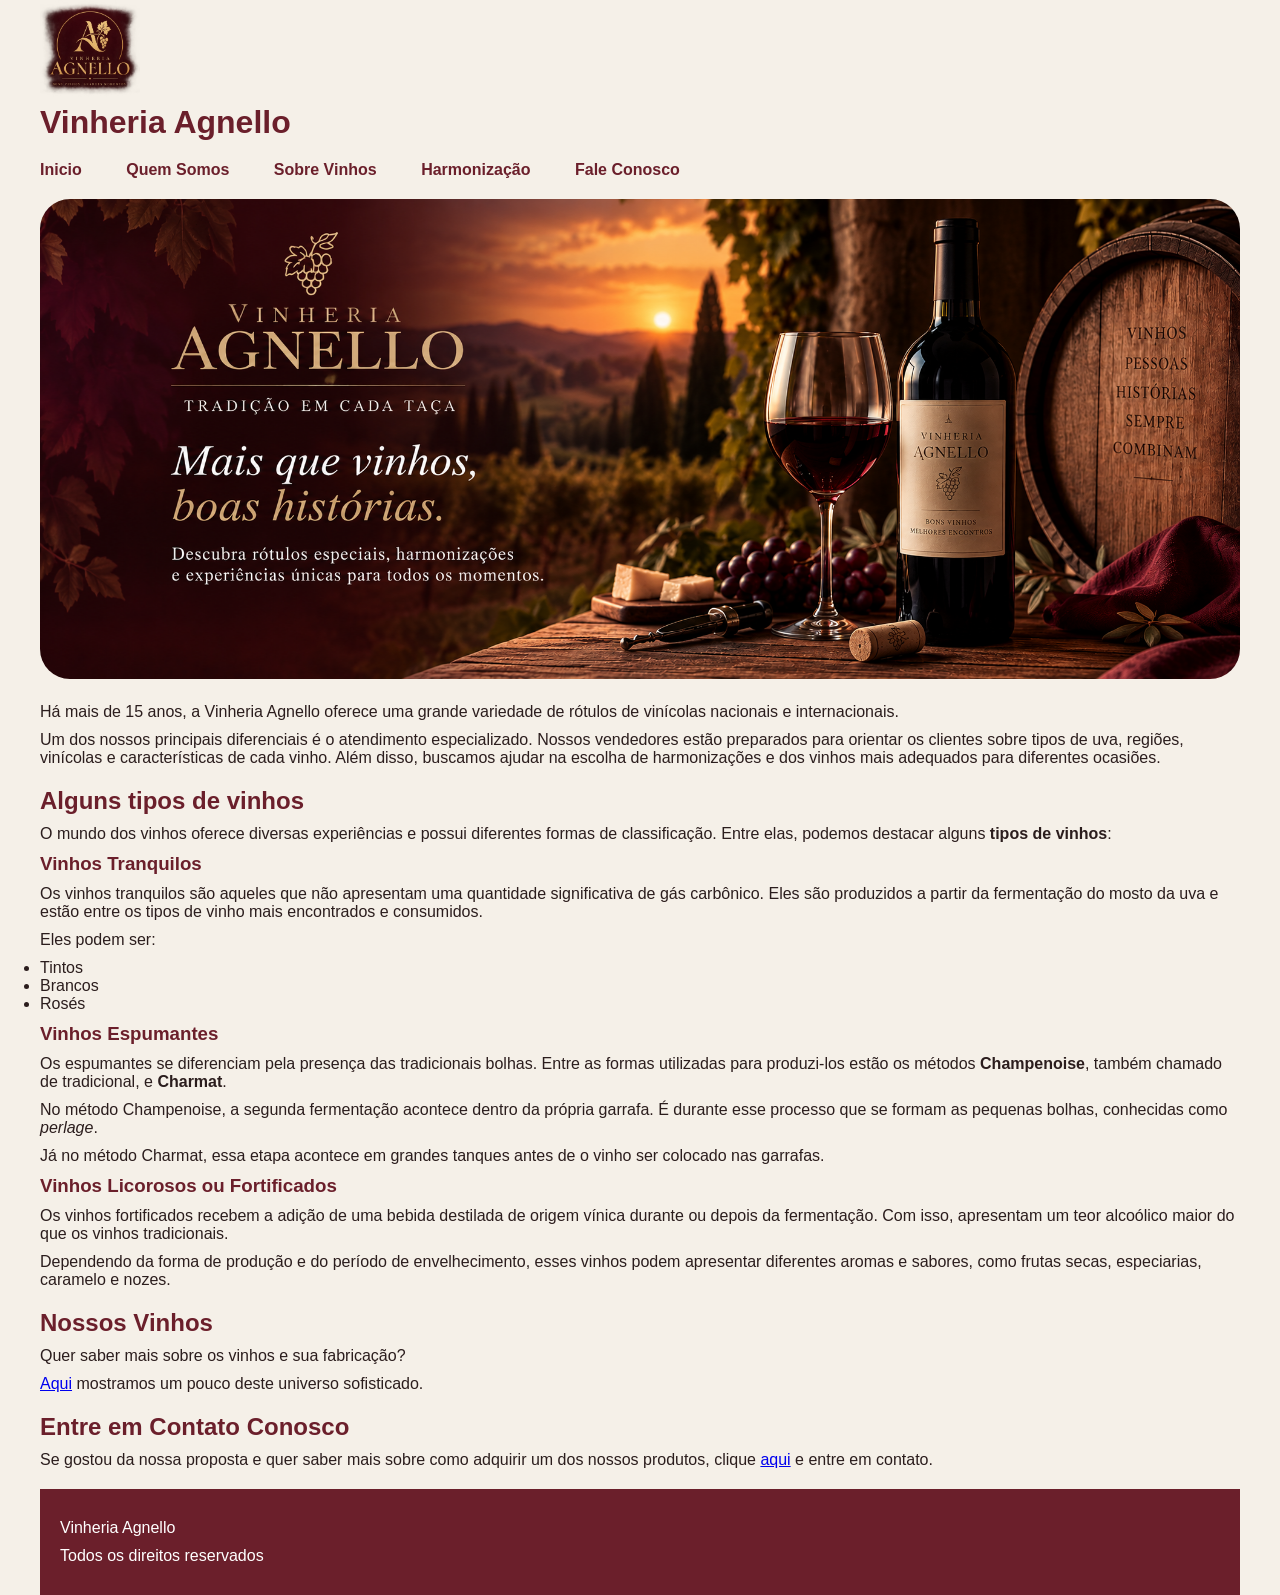
==== index.html @ a8ea4445 "feat: criação e estilização da página inicial" ====
<!DOCTYPE html>
<html lang="pt-br">

<head>
  <meta charset="UTF-8">
  <meta name="viewport" content="width=device-width, initial-scale=1.0">

  <title>Vinheria Agnello</title>

  <link rel="stylesheet" href="./src/css/style.css">
</head>

<body class="container">

  <header>
    <a href="./index.html">
      <img id="logo" src="./src/assets/imgs/logo.png" alt="Logo da Vinheria Agnello">
    </a>
    <h1>Vinheria Agnello</h1>

    <nav class="menu">
      <a href="./index.html">Inicio</a>
      <a href="./src/pages/quem-somos.html">Quem Somos</a>
      <a href="./src/pages/sobre-vinhos.html">Sobre Vinhos</a>
      <a href="./src/pages/harmonizacao.html">Harmonização</a>
      <a href="./src/pages/fale-conosco.html">Fale Conosco</a>
    </nav>
  </header>

  <main>
    <section>
      <img
        class="banner-principal"
        src="./src/assets/imgs/banner vinheria.png"
        alt="Banner da Vinheria Agnello"
      >
    </section>

    <section>
      <p>
        Há mais de 15 anos, a Vinheria Agnello oferece uma grande variedade de
        rótulos de vinícolas nacionais e internacionais.
      </p>

      <p>
        Um dos nossos principais diferenciais é o atendimento especializado.
        Nossos vendedores estão preparados para orientar os clientes sobre
        tipos de uva, regiões, vinícolas e características de cada vinho.
        Além disso, buscamos ajudar na escolha de harmonizações e dos vinhos
        mais adequados para diferentes ocasiões.
      </p>
    </section>

    <section>
      <h2>Alguns tipos de vinhos</h2>

      <p>
        O mundo dos vinhos oferece diversas experiências e possui diferentes
        formas de classificação. Entre elas, podemos destacar alguns
        <strong>tipos de vinhos</strong>:
      </p>

      <article>
        <h3>Vinhos Tranquilos</h3>

        <p>
          Os vinhos tranquilos são aqueles que não apresentam uma quantidade
          significativa de gás carbônico. Eles são produzidos a partir da
          fermentação do mosto da uva e estão entre os tipos de vinho mais
          encontrados e consumidos.
        </p>

        <p>Eles podem ser:</p>

        <ul>
          <li>Tintos</li>
          <li>Brancos</li>
          <li>Rosés</li>
        </ul>
      </article>

      <article>
        <h3>Vinhos Espumantes</h3>

        <p>
          Os espumantes se diferenciam pela presença das tradicionais bolhas.
          Entre as formas utilizadas para produzi-los estão os métodos
          <span class="negrito">Champenoise</span>, também chamado de tradicional,
          e <span class="negrito">Charmat</span>.
        </p>

        <p>
          No método Champenoise, a segunda fermentação acontece dentro da própria
          garrafa. É durante esse processo que se formam as pequenas bolhas,
          conhecidas como <span class="italico">perlage</span>.
        </p>

        <p>
          Já no método Charmat, essa etapa acontece em grandes tanques antes
          de o vinho ser colocado nas garrafas.
        </p>
      </article>

      <article>
        <h3>Vinhos Licorosos ou Fortificados</h3>

        <p>
          Os vinhos fortificados recebem a adição de uma bebida destilada de
          origem vínica durante ou depois da fermentação. Com isso, apresentam
          um teor alcoólico maior do que os vinhos tradicionais.
        </p>

        <p>
          Dependendo da forma de produção e do período de envelhecimento,
          esses vinhos podem apresentar diferentes aromas e sabores, como
          frutas secas, especiarias, caramelo e nozes.
        </p>
      </article>
    </section>

    <section>
      <h2>Nossos Vinhos</h2>
      <p>

        Quer saber mais sobre os vinhos e sua fabricação?
      </p>

      <p>
        <a href="./src/pages/sobre-vinhos.html">Aqui</a> mostramos um pouco deste universo sofisticado.
      </p>
    </section>

    <section>
      <h2>Entre em Contato Conosco</h2>

      <p>
        Se gostou da nossa proposta e quer saber mais sobre como adquirir um
        dos nossos produtos, clique <a href="./src/pages/fale-conosco.html">aqui</a> e entre em contato.
      </p>
    </section>

  </main>

  <footer>
    <p>Vinheria Agnello</p>
    <p>Todos os direitos reservados</p>
  </footer>

</body>

</html>
---- src/css/style.css ----
/* =========================
   ESTILOS GLOBAIS
========================= */

* {
  margin: 0;
  padding: 0;
}

body {
  background: #f5f0e8;
  color: #2b1d1d;
  font-family: Arial, sans-serif;
}

.container {
  width: 1200px;
  margin: 0 auto;
}

h1, h2, h3 {
  color: #6b1f2b;
}

p, h3 {
  margin: 10px 0;
}

.negrito {
  font-weight: bold;
}

.italico {
  font-style: italic;
}


/* =========================
   HEADER E MENU
========================= */

#logo {
  width: 100px;
}

.menu {
  margin-top: 20px;
}

.menu a {
  color: #6b1f2b;
  margin-right: 40px;
  text-decoration: none;
  font-weight: bold;
}


/* =========================
   HOME
========================= */

section {
  margin: 20px 0;
}

.banner-principal {
  width: 100%;
  border-radius: 30px;
}


/* =========================
   FOOTER
========================= */

footer {
  background: #6b1f2b;
  color: white;
  padding: 20px;
}
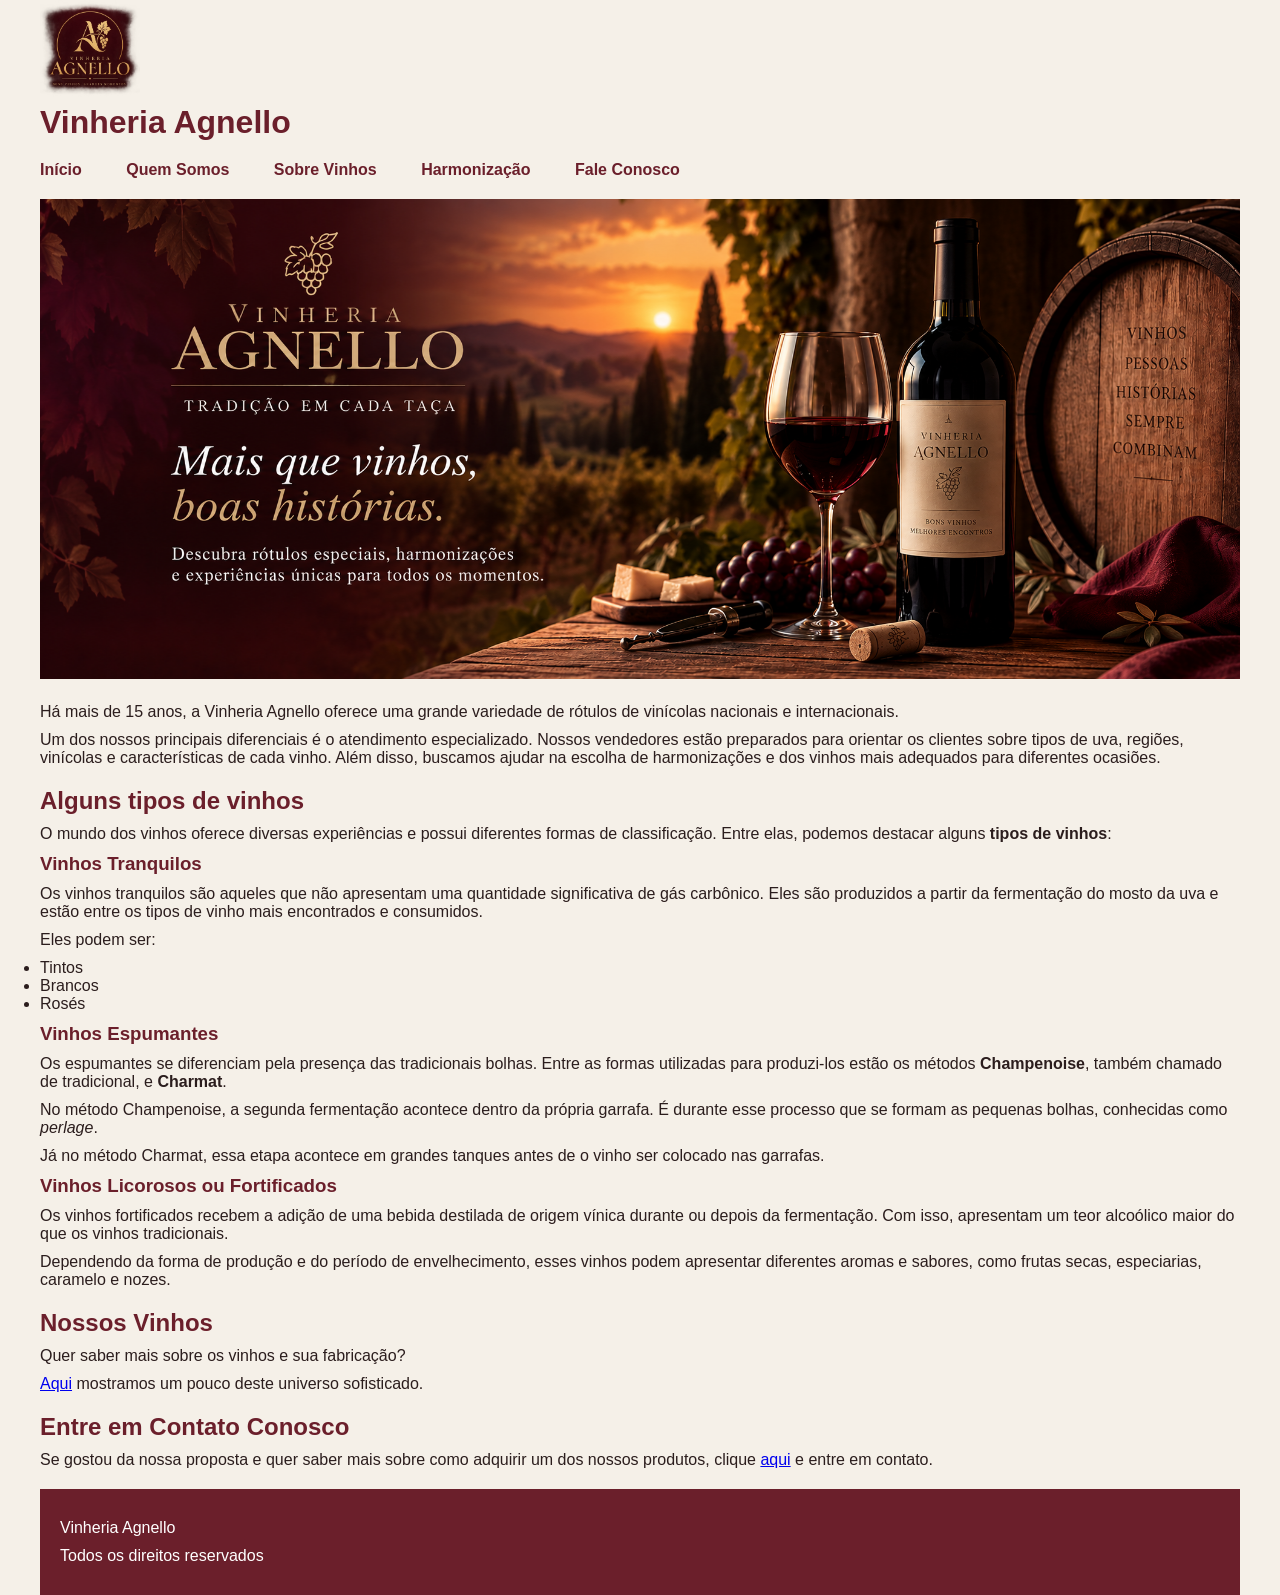
==== commit 7a90f72a: "fix: ajustes nomenclaturas e pequenos erros" ====
--- a/index.html
+++ b/index.html
@@ -19,7 +19,7 @@
     <h1>Vinheria Agnello</h1>
 
     <nav class="menu">
-      <a href="./index.html">Inicio</a>
+      <a href="./index.html">Início</a>
       <a href="./src/pages/quem-somos.html">Quem Somos</a>
       <a href="./src/pages/sobre-vinhos.html">Sobre Vinhos</a>
       <a href="./src/pages/harmonizacao.html">Harmonização</a>
@@ -31,7 +31,7 @@
     <section>
       <img
         class="banner-principal"
-        src="./src/assets/imgs/banner vinheria.png"
+        src="./src/assets/imgs/banner-principal.png"
         alt="Banner da Vinheria Agnello"
       >
     </section>
--- a/src/css/style.css
+++ b/src/css/style.css
@@ -34,6 +34,10 @@
   font-style: italic;
 }
 
+section {
+  margin: 20px 0;
+}
+
 
 /* =========================
    HEADER E MENU
@@ -59,13 +63,139 @@
    HOME
 ========================= */
 
-section {
-  margin: 20px 0;
-}
-
 .banner-principal {
   width: 100%;
-  border-radius: 30px;
+}
+
+
+/* =========================
+   FALE CONOSCO
+========================= */
+
+.contato-introducao {
+  margin: 30px 0;
+}
+
+.contato-introducao h2 {
+  font-size: 30px;
+}
+
+.formulario {
+  width: 600px;
+  margin: 30px auto;
+}
+
+.dados-pessoais {
+  padding: 20px;
+  margin-bottom: 20px;
+}
+
+.dados-pessoais legend {
+  color: #6b1f2b;
+  font-size: 20px;
+  font-weight: bold;
+}
+
+.formulario label {
+  font-weight: bold;
+}
+
+.formulario input {
+  width: 95%;
+  padding: 10px;
+  margin: 5px 0 20px 0;
+}
+
+.campo-mensagem {
+  margin-top: 20px;
+}
+
+.formulario textarea {
+  width: 95%;
+  height: 150px;
+  padding: 10px;
+  margin-top: 5px;
+}
+
+.botao-enviar {
+  background: #6b1f2b;
+  color: white;
+  padding: 10px 30px;
+  margin-top: 20px;
+  font-weight: bold;
+}
+
+.imagem-contato{
+  width: 100%;
+}
+
+/* =========================
+   QUEM SOMOS
+========================= */
+
+.quem-somos {
+  margin: 30px 0;
+}
+
+.nossa-historia {
+  margin: 30px 0;
+}
+
+.nosso-atendimento {
+  margin: 30px 0;
+}
+
+.armazenamento {
+  margin: 30px 0;
+}
+
+.experiencia-agnello {
+  margin: 30px 0;
+}
+
+.imagem-quem-somos{
+  width: 100%;
+}
+
+/* =========================
+   SOBRE VINHOS
+========================= */
+
+.imagem-sobre-vinhos {
+  width: 100%;
+}
+
+/* =========================
+   HARMONIZAÇÃO
+========================= */
+
+.imagem-harmonizacao {
+  width: 100%;
+}
+
+.tabela-harmonizacao {
+  margin: 30px 0;
+}
+
+.tabela-harmonizacao table {
+  width: 100%;
+  margin-top: 20px;
+}
+
+.tabela-harmonizacao th {
+  background: #6b1f2b;
+  color: white;
+  padding: 15px;
+}
+
+.tabela-harmonizacao td {
+  padding: 15px;
+}
+
+.tabela-harmonizacao table,
+.tabela-harmonizacao th,
+.tabela-harmonizacao td {
+  border: 1px solid #6b1f2b;
 }
 
 
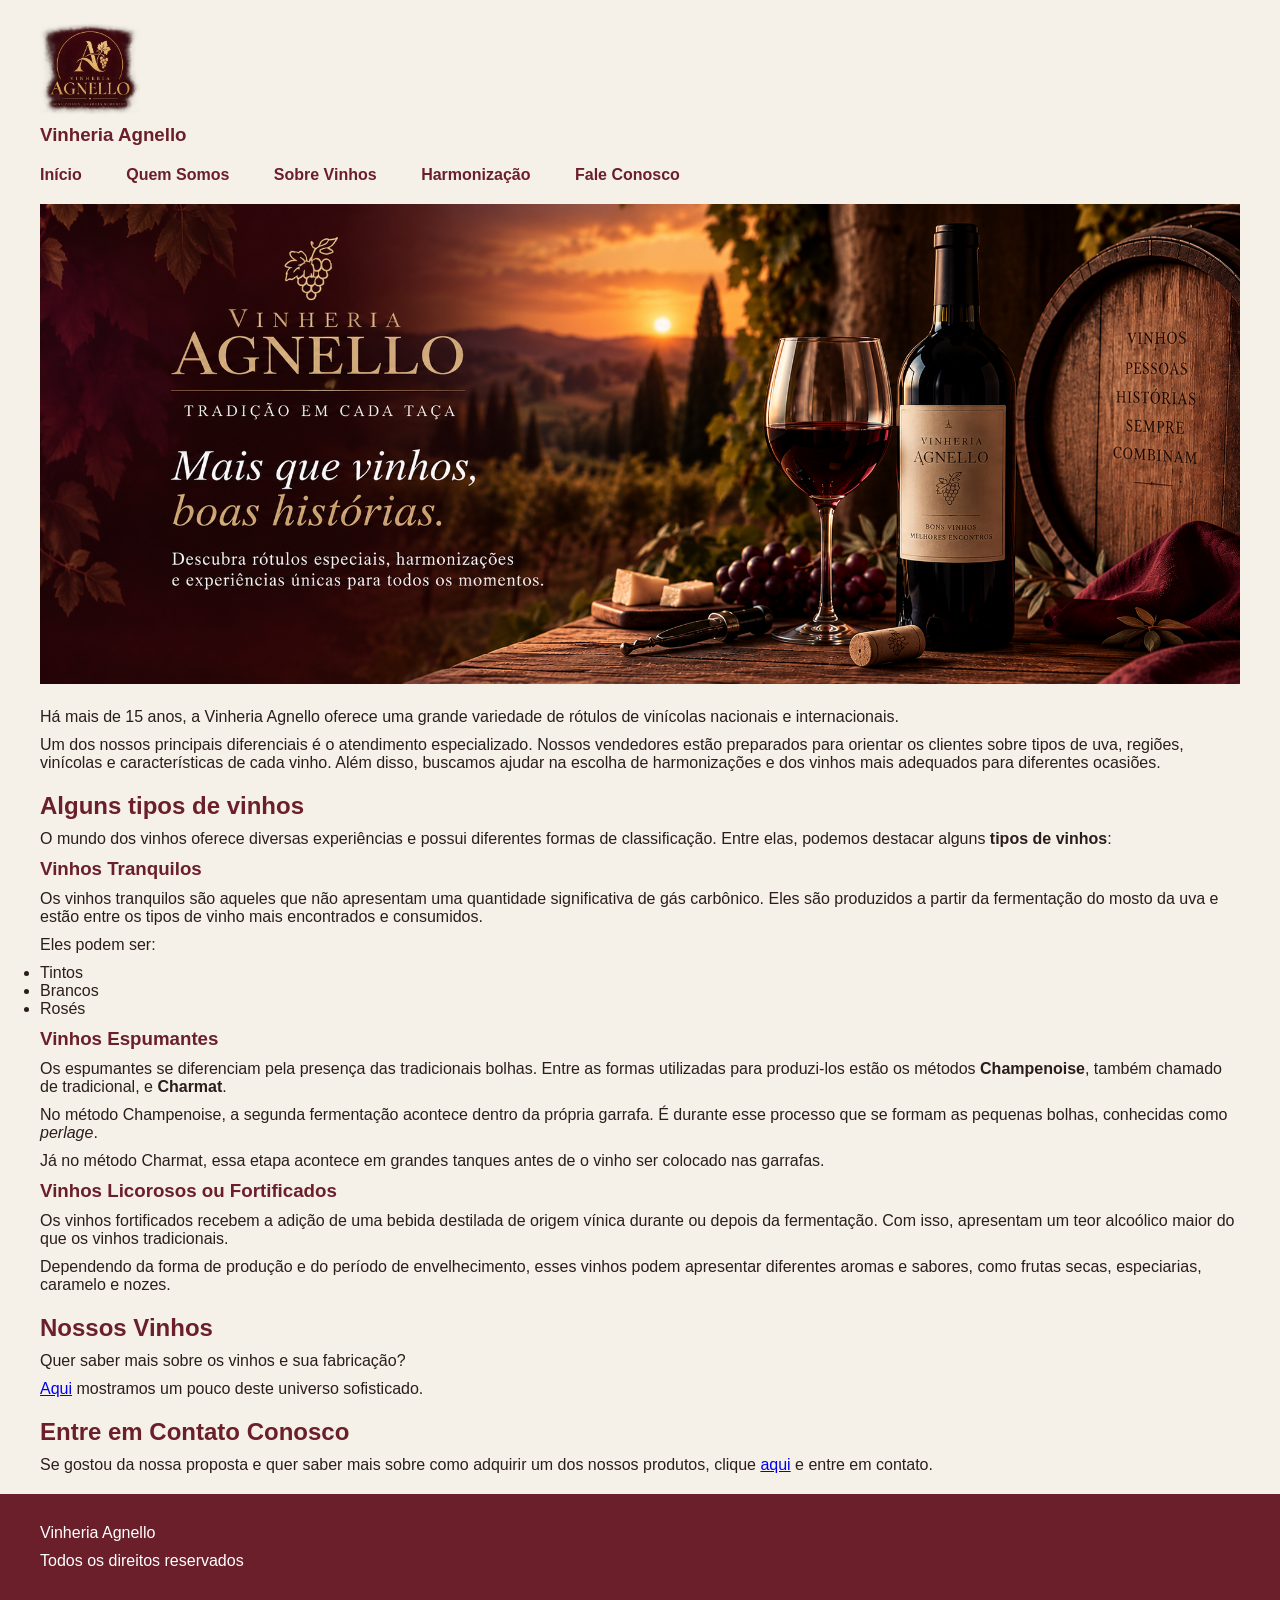
==== commit c6fe2e42: "refactor: ajuste na estrutura das páginas para novos estilos css" ====
--- a/index.html
+++ b/index.html
@@ -4,30 +4,35 @@
 <head>
   <meta charset="UTF-8">
   <meta name="viewport" content="width=device-width, initial-scale=1.0">
+  <meta name="description" content="Conheça a Vinheria Agnello, sua história, tipos de vinhos, harmonizações e atendimento especializado.">
+  <meta name="keywords" content="Vinheria Agnello, vinhos, tipos de vinhos, harmonização, vinho tinto, vinho branco, vinho rosé">
 
   <title>Vinheria Agnello</title>
 
   <link rel="stylesheet" href="./src/css/style.css">
 </head>
 
-<body class="container">
+<body>
+  <header class="menu-superior">
+    <section class="container">
+      <section class="logo-titulo">
+        <a href="./index.html">
+          <img id="logo" src="./src/assets/imgs/logo.png" alt="Logo da Vinheria Agnello">
+        </a>
+        <h1 class="titulo">Vinheria Agnello</h1>
+      </section>
 
-  <header>
-    <a href="./index.html">
-      <img id="logo" src="./src/assets/imgs/logo.png" alt="Logo da Vinheria Agnello">
-    </a>
-    <h1>Vinheria Agnello</h1>
-
-    <nav class="menu">
-      <a href="./index.html">Início</a>
-      <a href="./src/pages/quem-somos.html">Quem Somos</a>
-      <a href="./src/pages/sobre-vinhos.html">Sobre Vinhos</a>
-      <a href="./src/pages/harmonizacao.html">Harmonização</a>
-      <a href="./src/pages/fale-conosco.html">Fale Conosco</a>
-    </nav>
+      <nav class="menu">
+        <a href="./index.html">Início</a>
+        <a href="./src/pages/quem-somos.html">Quem Somos</a>
+        <a href="./src/pages/sobre-vinhos.html">Sobre Vinhos</a>
+        <a href="./src/pages/harmonizacao.html">Harmonização</a>
+        <a href="./src/pages/fale-conosco.html">Fale Conosco</a>
+      </nav>
+    </section>
   </header>
 
-  <main>
+  <main class="container">
     <section>
       <img
         class="banner-principal"
@@ -142,8 +147,10 @@
   </main>
 
   <footer>
-    <p>Vinheria Agnello</p>
-    <p>Todos os direitos reservados</p>
+    <section class="container">
+      <p>Vinheria Agnello</p>
+      <p>Todos os direitos reservados</p>
+    </section>
   </footer>
 
 </body>
